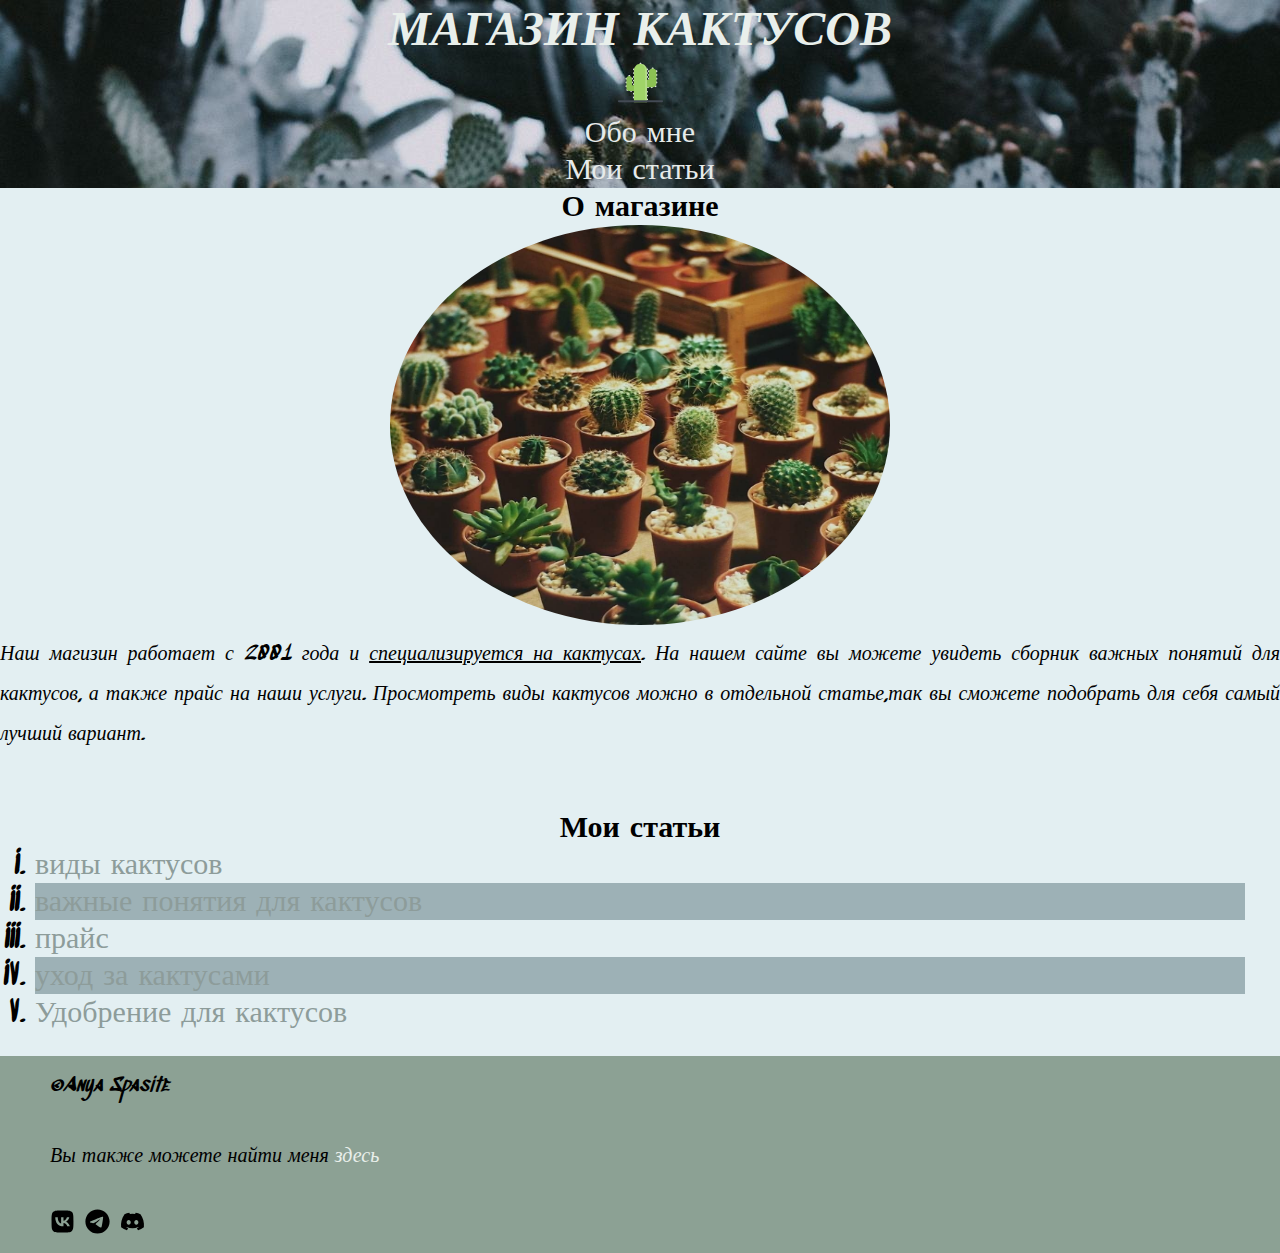
==== index.html @ f24cd18f "Add files via upload" ====
<!DOCTYPE html>
<html lang="ru">
<head>
    <meta charset="UTF-8">
    <meta http-equiv="X-UA-Compatible" content="IE=edge">
    <meta name="viewport" content="width=device-width, initial-scale=1.0">
    <link rel="preconnect" href="https://fonts.googleapis.com">
<link rel="preconnect" href="https://fonts.gstatic.com" crossorigin>
<link href="https://fonts.googleapis.com/css2?family=Sedgwick+Ave+Display&display=swap" rel="stylesheet">
    <link rel="stylesheet" href="css/style.css">
    <title>Сайт верстальщика</title>
</head>
<body>
    <header>
        <h1>Магазин кактусов</h1>
        <img src="img/cactus-svgrepo-com.svg" alt="Логотип сайта" width="45px">
        
        <nav>
            <ul>
                <li><a class="link-header" target="_blank" href="https://vk.com/lokizism">Обо мне</a></li>
                <li><a class="link-header" href="#articles">Мои статьи</a></li>
            </ul>
        </nav>
    </header>
    <main>
        <section id = "about">
            <h2>О магазине </h2>
            <a href="img/kaktus2.jpg" download><img  class= "avatar" src="img/kaktus2.jpg" alt="Наша продукция" width="500px" height="400px"> </a>
            <p >Наш магизин работает с 2001 года и <ins> специализируется на кактусах</ins>. На нашем сайте вы можете увидеть сборник важных понятий для кактусов, а также прайс на наши услуги. Просмотреть виды кактусов можно в отдельной статье,так вы сможете подобрать для себя самый лучший вариант.</p>
            
            
        </section>
        <section id = "articles">
            <h2 class="mi">Мои статьи</h2>
            <ol  type="I">
                <li><a class="gg" href="article1.html">виды кактусов</a></li>
                <li><a class="gg" href="article2.html"> важные понятия для кактусов</a></li>
                <li><a class="gg" href="article3.html">прайс</a></li>
                <li><a class="gg" href="article4.html">уход за кактусами </a></li>
                <li><a class="gg" href="article5.html">Удобрение для кактусов</a></li>
            </ol>
        </section>
    </main>
    <footer>
 <p>&copy;Anya Spasite </p>
 <p> Вы также можете найти меня <a class="footer" target="_blank" href="https://vk.com/lokizism">здесь</a></p>
 <a target="_blank" href="https://vk.com/lokizism"><img src="/img/vk.svg" alt="Вк" width="25px" height="25px" ></a><a href="https://t.me/Anya_Spasite"> <img src="/img/telegram.svg" alt="Телеграмм"  width="25px" height="25px"></a>
 <a href="https://discord.gg/samkCXAc"><img src="/img/discord.svg" alt="Дискорд" height="25px" width="25px"></a>
    </footer>
</body>
</html>
---- css/style.css ----
* {
    margin: 0;
    padding: 0;
}
html {
    font-size: 30px;
    font-family: 'Sedgwick Ave Display', cursive;
}
header {
    background-image: url(/img/кактус_обои.jpg);
    text-align: center;
}
main {
     background-color : #E3EFF2;
}
footer {
    background-color: #8ca194;
    padding:10px 50px;
}
#about {
    background-color: #E3EFF2;
    padding:  10px  50 px;
    text-align: center;
}
#articles {
    background-color: #E3EFF2;
    padding:  25px 35px;
}
p {
    text-align: justify;
    font-size:  20px;
    line-height: 2em;
    margin-bottom: 30px;
}
h1 {
    text-transform:uppercase ;
    color: #e9efeb;
    font-size: 48px;
    font-style:oblique;
}
h2 {
    text-decoration:dashed;
    font-size: 30px;
    text-align: center;
}
ul {
    list-style: none;
}
a {
    color: #8d9c9a;
    text-decoration: none;
}
a:active {
    color:brown;
}
a:hover {
    color:black;
    text-decoration: overline;
}
a:focus {
    color:green;
}
a:visited {
    color:#4fa072;
}
dd {
    font-size: 20px;
}
.link-header {
    color: #e7ebea
}
.link-header:focus {
    color:darkslategrey;
}
.link-header:hover {
    color:white;
    text-decoration: line-through;     
}
.footer {
    color: #e9efeb;
}
p:lang(ru) {
   font-style:italic;
}
p:lang(en) {
    font-style:initial;
}
ol li:nth-child(2n) {
   background-color: #9DB1B6;
}
#about img {
    border-radius: 50%;
}
.article1 {
    border:solid purple;
    border-radius: 80%;
    box-shadow:10px 5px 5px purple;
}
.suc {
    font-size: 50px;
}
figure {
    font-size: 15px;
    text-align: center;
}
.grey {
    font-size: 50px;
    color:#2E8B57 ;
}
.care {
    font-size: 20px;
    padding: 20px;
}
.pink {
    color: #186339;
}
.gg:focus {
    color:red;
}
.gg:hover {
    color:chocolate;
    text-decoration: underline;
}
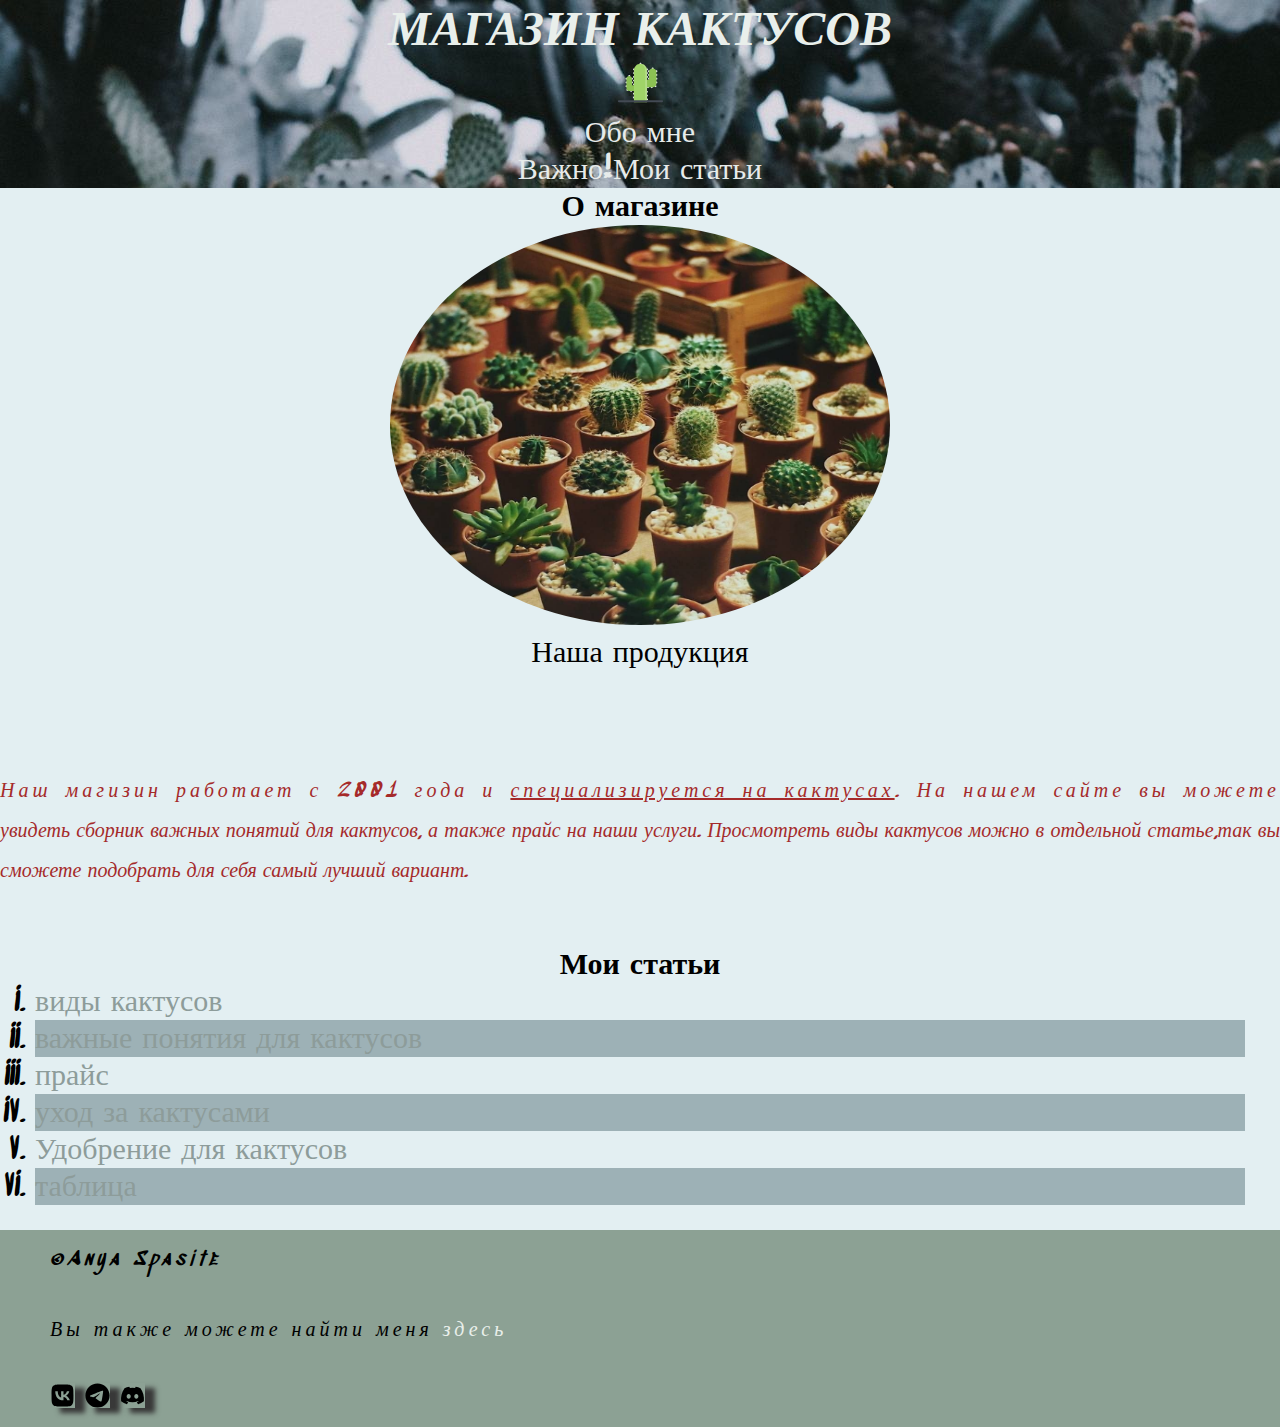
==== commit 7f24cbea: "Add files via upload" ====
--- a/index.html
+++ b/index.html
@@ -9,16 +9,18 @@
 <link href="https://fonts.googleapis.com/css2?family=Sedgwick+Ave+Display&display=swap" rel="stylesheet">
     <link rel="stylesheet" href="css/style.css">
     <title>Сайт верстальщика</title>
+   
 </head>
 <body>
     <header>
+        
         <h1>Магазин кактусов</h1>
         <img src="img/cactus-svgrepo-com.svg" alt="Логотип сайта" width="45px">
         
         <nav>
             <ul>
                 <li><a class="link-header" target="_blank" href="https://vk.com/lokizism">Обо мне</a></li>
-                <li><a class="link-header" href="#articles">Мои статьи</a></li>
+                <li class="state"><a class="link-header"  href="#articles">Мои статьи</a></li>
             </ul>
         </nav>
     </header>
@@ -26,7 +28,8 @@
         <section id = "about">
             <h2>О магазине </h2>
             <a href="img/kaktus2.jpg" download><img  class= "avatar" src="img/kaktus2.jpg" alt="Наша продукция" width="500px" height="400px"> </a>
-            <p >Наш магизин работает с 2001 года и <ins> специализируется на кактусах</ins>. На нашем сайте вы можете увидеть сборник важных понятий для кактусов, а также прайс на наши услуги. Просмотреть виды кактусов можно в отдельной статье,так вы сможете подобрать для себя самый лучший вариант.</p>
+            <figcaption>Наша продукция</figcaption>
+            <p class="void">Наш магизин работает с 2001 года и <ins> специализируется на кактусах</ins>. На нашем сайте вы можете увидеть сборник важных понятий для кактусов, а также прайс на наши услуги. Просмотреть виды кактусов можно в отдельной статье,так вы сможете подобрать для себя самый лучший вариант.</p>
             
             
         </section>
@@ -38,14 +41,15 @@
                 <li><a class="gg" href="article3.html">прайс</a></li>
                 <li><a class="gg" href="article4.html">уход за кактусами </a></li>
                 <li><a class="gg" href="article5.html">Удобрение для кактусов</a></li>
+                <li><a class="gg" href="table.html">таблица</a></li>
             </ol>
         </section>
     </main>
     <footer>
  <p>&copy;Anya Spasite </p>
  <p> Вы также можете найти меня <a class="footer" target="_blank" href="https://vk.com/lokizism">здесь</a></p>
- <a target="_blank" href="https://vk.com/lokizism"><img src="/img/vk.svg" alt="Вк" width="25px" height="25px" ></a><a href="https://t.me/Anya_Spasite"> <img src="/img/telegram.svg" alt="Телеграмм"  width="25px" height="25px"></a>
- <a href="https://discord.gg/samkCXAc"><img src="/img/discord.svg" alt="Дискорд" height="25px" width="25px"></a>
+ <a target="_blank" href="https://vk.com/lokizism"><img class="foot" src="img/vk.svg" alt="Вк" width="25px" height="25px" ></a><a href="https://t.me/Anya_Spasite"> <img class="foot" src="img/telegram.svg" alt="Телеграмм"  width="25px" height="25px"></a>
+ <a href="https://discord.gg/samkCXAc"><img class="foot" src="img/discord.svg" alt="Дискорд" height="25px" width="25px"></a>
     </footer>
 </body>
 </html>--- a/css/style.css
+++ b/css/style.css
@@ -7,7 +7,7 @@
     font-family: 'Sedgwick Ave Display', cursive;
 }
 header {
-    background-image: url(/img/кактус_обои.jpg);
+    background-image: url(../img/кактус_обои.jpg);
     text-align: center;
 }
 main {
@@ -27,11 +27,13 @@
     padding:  25px 35px;
 }
 p {
+    
     text-align: justify;
     font-size:  20px;
     line-height: 2em;
     margin-bottom: 30px;
 }
+
 h1 {
     text-transform:uppercase ;
     color: #e9efeb;
@@ -68,6 +70,11 @@
 }
 .link-header {
     color: #e7ebea
+   
+    
+}
+.state :before {
+    content: "Важно!";
 }
 .link-header:focus {
     color:darkslategrey;
@@ -83,7 +90,7 @@
    font-style:italic;
 }
 p:lang(en) {
-    font-style:initial;
+    color: #186339;
 }
 ol li:nth-child(2n) {
    background-color: #9DB1B6;
@@ -121,3 +128,52 @@
     color:chocolate;
     text-decoration: underline;
 }
+.check-table {
+    border:solid 5px purple;
+    border-collapse: collapse; 
+}
+.check-table td ,
+.check-table th{
+    border: solid 1px black;
+    padding: 5px 10px;
+}
+.check-table tr :nth-child(odd) {
+    font-weight:bolder;
+    color: royalblue;
+}
+.check-table td:last-child,
+.check-table th :last-child {
+    background-color: #2E8B57;
+    text-align: center;
+}
+p:first-line {
+    letter-spacing: 4px;
+}
+.void {
+    color:brown;
+    margin-top: 20px;
+    
+}
+figcaption+.void{
+    margin-top: 100px;
+}
+.foot {
+    box-shadow:10px 5px 5px rgb(56, 56, 56);
+}
+#contact-form input[type="text"] {
+    height: 20px;
+    width: 250px;
+    padding: 5px;
+    margin-bottom: 10px;
+    border: white solid 1px;
+    background-color: #eddfff;
+}
+#contact-form input[type="submit"] {
+    background-color: #549e74;
+}
+#contact-form textarea {
+    background-color: #eddfff;
+}
+#contact-form input[type="submit"]:hover {
+   background-color: palegreen;
+}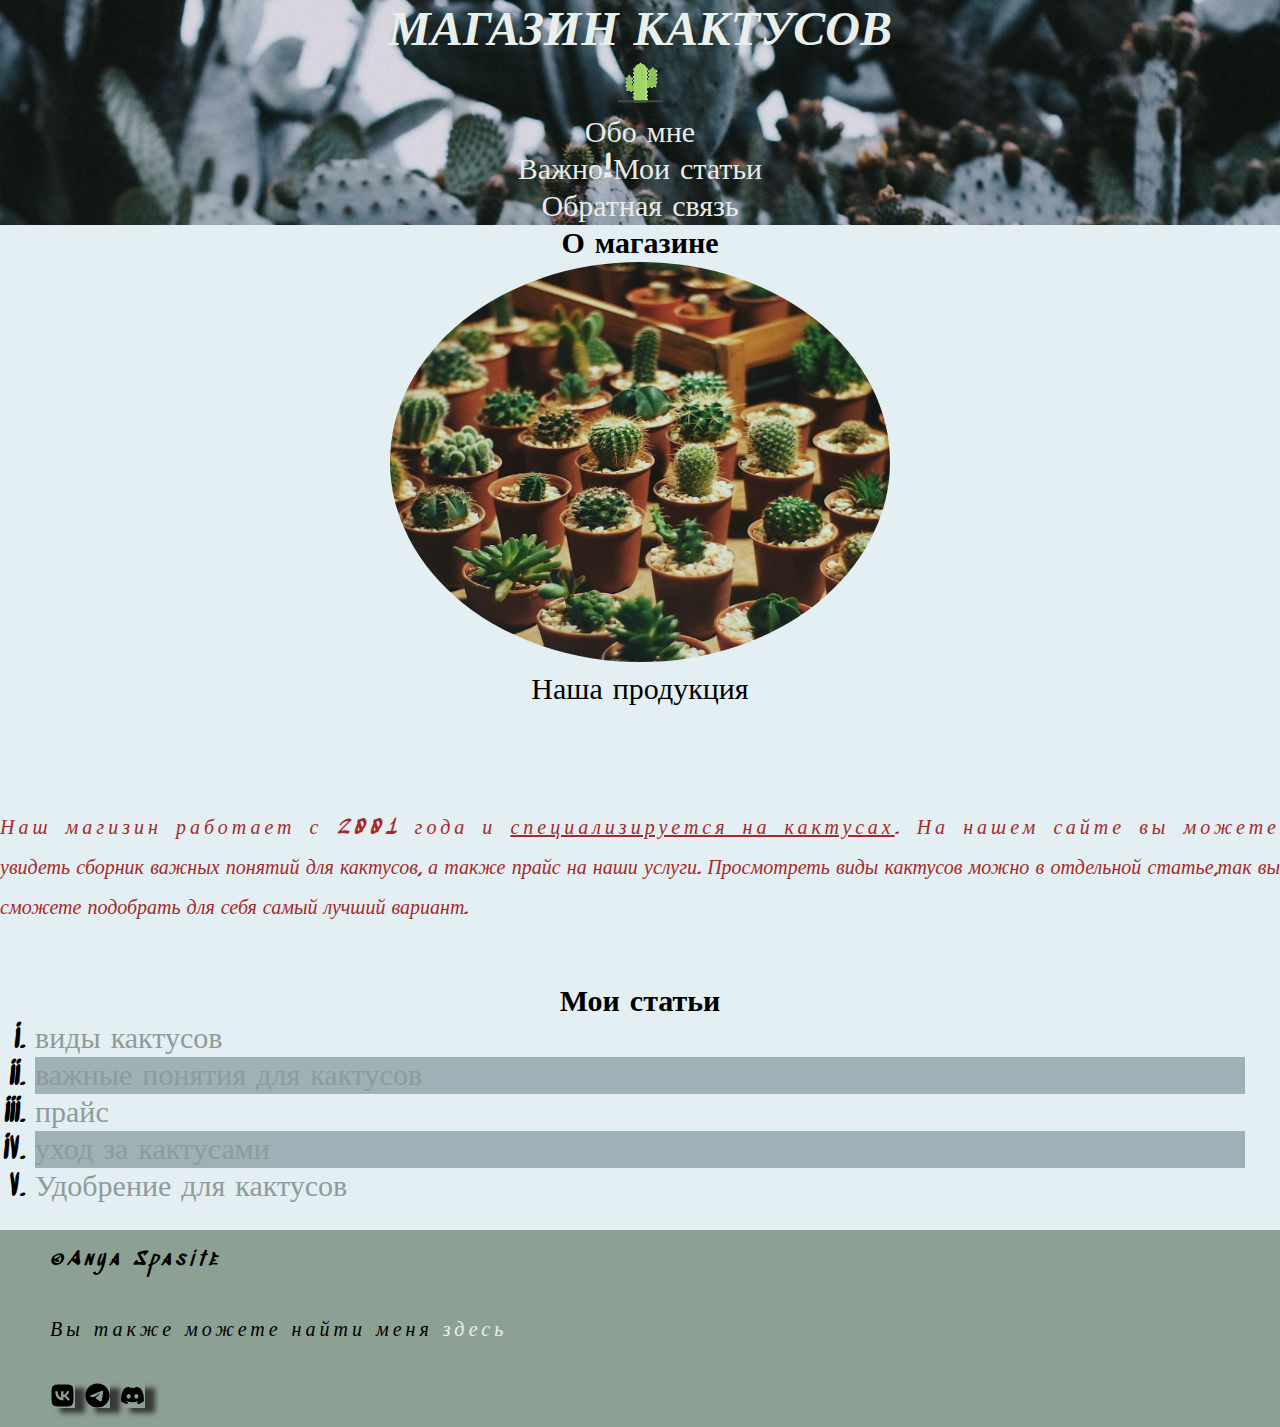
==== commit 0413c561: "Add files via upload" ====
--- a/index.html
+++ b/index.html
@@ -8,6 +8,15 @@
 <link rel="preconnect" href="https://fonts.gstatic.com" crossorigin>
 <link href="https://fonts.googleapis.com/css2?family=Sedgwick+Ave+Display&display=swap" rel="stylesheet">
     <link rel="stylesheet" href="css/style.css">
+    <meta name="description" content="магазин_кактус">
+    <link rel="icon" type="image/ico" sizes="32x32" href="icons/favicon.ico">
+<link rel="icon" type="image/ico" sizes="16x16" href="icons/favicon.ico">
+<link rel="shortcut icon" href="icons/favicon.ico">
+<meta property="og:title" content="Магазин кактусов">
+<meta property="og:site_name" content="Магазин кактусов">
+<meta property="og:url" content="https://spasite.github.io/ShopCactus/">
+<meta property="og:description" content="Сайт небольшой компании, которая занимается продажей кактусов">
+<meta property="og:image" content="https://spasite.github.io/ShopCactus/img/kaktus2.jpg">
     <title>Сайт верстальщика</title>
    
 </head>
@@ -21,6 +30,7 @@
             <ul>
                 <li><a class="link-header" target="_blank" href="https://vk.com/lokizism">Обо мне</a></li>
                 <li class="state"><a class="link-header"  href="#articles">Мои статьи</a></li>
+                <li class="link-header"><a class="link-header" href="table.html">Обратная связь</a></li>
             </ul>
         </nav>
     </header>
@@ -41,7 +51,6 @@
                 <li><a class="gg" href="article3.html">прайс</a></li>
                 <li><a class="gg" href="article4.html">уход за кактусами </a></li>
                 <li><a class="gg" href="article5.html">Удобрение для кактусов</a></li>
-                <li><a class="gg" href="table.html">таблица</a></li>
             </ol>
         </section>
     </main>
--- a/css/style.css
+++ b/css/style.css
@@ -137,12 +137,17 @@
     border: solid 1px black;
     padding: 5px 10px;
 }
-.check-table tr :nth-child(odd) {
+.check-table tr:nth-child(2n) {
     font-weight:bolder;
     color: royalblue;
-}
-.check-table td:last-child,
-.check-table th :last-child {
+    background-color: #9DB1B6;
+}
+.check-table th{
+    color: rgb(7, 45, 24);
+    text-decoration:underline;
+}
+
+.check-table th:last-child {
     background-color: #2E8B57;
     text-align: center;
 }
@@ -160,20 +165,37 @@
 .foot {
     box-shadow:10px 5px 5px rgb(56, 56, 56);
 }
-#contact-form input[type="text"] {
+#contact-form input[type="text"],
+#contact-form select {
+    padding: 5px 5px;
+    width: 250px;
+    padding: 5px;
+    margin-bottom: 10px;
+    border: rgb(0, 0, 0) solid 1px;
+    background-color: #eddfff;
+}
+#contact-form input[type="submit"] {
+    background-color: #549e74;
+}
+
+#contact-form input[type="submit"]:hover {
+   background-color: palegreen;
+}
+.subject {
+    background-color:#eddfff ;
+}
+#contact-form input[type="email"],
+#contact-form input[type="date"],
+#contact-form input[type="tel"],
+#contact-form input[type="ckeckbox"],
+#contact-form textarea{
     height: 20px;
     width: 250px;
     padding: 5px;
     margin-bottom: 10px;
-    border: white solid 1px;
+    border: rgb(0, 0, 0) solid 1px;
     background-color: #eddfff;
 }
-#contact-form input[type="submit"] {
-    background-color: #549e74;
-}
-#contact-form textarea {
-    background-color: #eddfff;
-}
-#contact-form input[type="submit"]:hover {
-   background-color: palegreen;
+#contact-form {
+    padding: 10px;
 }